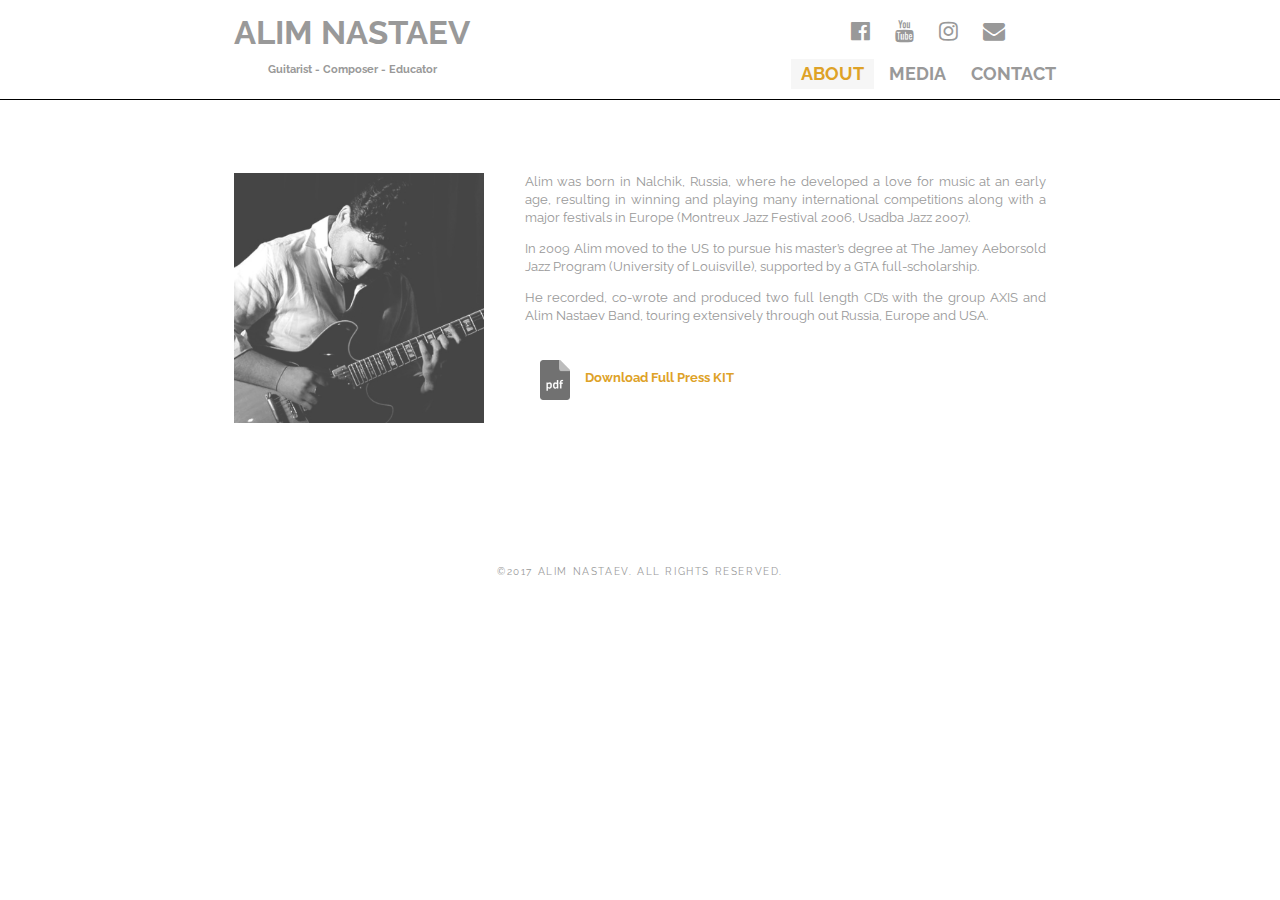
==== about.html @ bfc54e09 "first commit" ====
<!DOCTYPE html>
<html>
  <head>
    <meta charset="utf-8">
    <title>Alim Nastaev | Guitarist</title>
    <link rel="stylesheet" href="css/normalize.css">
    <link href='//fonts.googleapis.com/css?family=Raleway:400,300,200,700&subset=latin,latin-ext' rel='stylesheet' type='text/css'/>
    <link rel="stylesheet" href="css/main.css">
    <link rel="stylesheet" href="css/responsive.css">
    <meta name="viewport" content="width=device-width, initial-scale=1.0">
    <link rel="stylesheet" href="https://cdnjs.cloudflare.com/ajax/libs/font-awesome/4.7.0/css/font-awesome.min.css">
  </head>
  <body>
    <header>
      <a href="index.html" id="logo">
        <h1>ALIM NASTAEV</h1>
        <h2>Guitarist - Composer - Educator</h2>
      </a>
        
        <nav class="social">
        <ul>
          <li><a href="https://www.facebook.com/alimnastaev" target="_blank" class="fa fa-facebook-official" style="font-size:22px;"></a></li>
          <li><a href="https://www.youtube.com/user/AlimNastaev" class="fa fa-youtube" target="_blank" style="font-size:22px;"></a></li>
          <li><a href="https://www.instagram.com/alimnastaev/" class="fa fa-instagram" target="_blank" style="font-size:22px;"></a></li>
          <li><a href="#" class="fa fa-envelope" target="_blank" style="font-size:22px;"></a></li>
        </ul>
      </nav>
      <nav class="nav-bar">
        <ul>
          <li><a href="about.html" class="selected">ABOUT</a></li>
          <li><a href="media.html">MEDIA</a></li>
          <li><a href="contact.html">CONTACT</a></li>
          </ul>
        </nav>
    </header>
    <div id="wrapper">
      <section>
        <img src="images/About.jpg" alt="picture of Alim Nastaev" class="profile-photo">
        
          <p style="text-align: justify;">Alim was born in Nalchik, Russia, where he developed a love for music at an early age, resulting in winning and playing many international competitions along with a major festivals in Europe (Montreux Jazz Festival 2006, Usadba Jazz 2007).</p>
              
          <p style="text-align: justify;">In 2009 Alim moved to the US to pursue his master’s degree at The Jamey Aeborsold Jazz Program (University of Louisville), supported by a GTA full-scholarship.</p>
          
          <p style="text-align: justify;">He recorded, co-wrote and produced two full length CD’s with the group AXIS and Alim Nastaev Band, touring extensively through out Russia, Europe and USA.</p>
          
          <br>
          <p><a href="#" style="font-weight: bold;" onclick="alert('This function is still under construction.')"><img src="images/pdf.png" width="30" height="40" style="float: left; position: relative; left: 0px; top: -9px; margin: 0 15px 15px;">Download Full Press KIT</a></p>
          
          <br>
      </section>
        
    </div>
    <br>
          
    <footer id="footer"><p class="copyright">&copy;2017 Alim Nastaev. All Rights Reserved.</p></footer>
    </body>
</html>
---- css/main.css ----
/**********************************
GENERAL
***********************************/
body {
    font: normal 13px/18px sans-serif;
    font-family: 'Raleway', sans-serif;
    display: flex;
    flex-direction: column;
    min-height: 100vh;
}

/** Removes link styling. **/
a {
    text-decoration: none; 
}

.wrapper {
    display: block;
    margin: auto;
    width: 73%;
}


#wrapper {
    max-width: 940px;
    margin: 0 auto;
    padding: 0 5%;
    clear: both;
}


img {
    max-width: 100%;
}

h3 {
    margin: 0;
    font-size: 1em;
    font-weight: bold;
}

p {
    color: #999;
}



/**********************************
HEADING
***********************************/

header {
  float: left;
  margin: 0 0 10px 0;
  padding: 5px 0 0 0;
  width: 100%;
}

h1 {
  font-family: 'Raleway', sans-serif;
  margin: 15px;
  font-size: 1.75em;
  font-weight: bold;
  line-height: 0.8em;
  text-align: center;
}

h2 {
  font-family: 'Raleway', sans-serif;
  font-size: 0.75em;
  margin: 15px;
  font-weight: bold;
  text-align: center;
}

.social {
    text-align: center;
}



/**********************************
NAVIGATION
***********************************/

nav {
  text-align: center;
  padding: 10px 0;
  margin: 10px 0 0;
}

nav ul {
  font-family: 'Raleway', sans-serif;
  list-style: none;
  margin: 0;
  padding: 0;
  font-size: 1.2em;
  font-weight: normal;
  line-height: 0.8em;
}

nav li {
  display: inline-block;
    font-weight: bold;
}

nav a {
  padding: 5px 10px;
}


/******************************
CAROUSEL
******************************/
#carousel {
	width: 100%;
	position: relative;
	padding-top: 38%; /* 1500x570 */
	overflow: hidden;
}

#carousel img {
	width: 100%;
	height: 100%;
	position: absolute;
	top: 0;
	left: 0;
}

/**********************************
FOOTER
***********************************/

#footer {
		width: 100%;
		max-width: 100%;
		margin-top: 2rem;
		text-align: center;
	}
#footer .copyright {
			letter-spacing: 0.1rem;
			font-size: 0.6rem;
			margin-bottom: 0;
			text-transform: uppercase;
		}



/**********************************
PAGE: MEDIA
***********************************/


#gallery, 
#gallery figure, 
#gallery figcaption {
    margin: 0;
    padding: 0;
    list-style: none;
}

#gallery li {
    float: left;
    width: 45%;
    margin: 2.5%;
    background-color: white;
    color: #bdc3c7;
}

/** Create a thumbnail for images of different sizes. And round the corners. **/
#gallery img {
    border-radius: 3px;
    height:300px;
    width:300px;
    object-fit: cover;
}


#gallery figcaption {
    margin: 0;
    padding 5%;
    font-size: 0.80em;
    color: #999;
}


/**********************************
PAGE: ABOUT
***********************************/

.profile-photo {
  display: block;
  max-width: 250px;
  margin: 35px auto;
}




/**********************************
PAGE: CONTACT
***********************************/

*, *:before, *:after {
  -moz-box-sizing: border-box;
  -webkit-box-sizing: border-box;
  box-sizing: border-box;
}

label {
  display: block;
  margin-bottom: 10px;
}

/*
.input:focus {
    color: black;
}
*/


input[type="text"],
input[type="email"],
textarea,
select {
      color: #999;
      font-size: 12px;
      height: 12px;
      padding: 15px;
      width: 100%;
      background-color: #e8eeef;
      margin-bottom: 30px;
      border: 1px solid #999;
      resize: none;
}

input,
button {
    color: #dea227;
}

label {
    color: #999;
}

/**********************************
COLORS
***********************************/

 h1, h2, h3 {
     color: #999;
 }

/*Header section*/
 
 header {
     border-color: black;
 }


/*links*/
a {
    color: #dea227;
}

/*nav styles*/
nav a, nav a:visited {
     color: #999;
 }

selected, nav a.selected, nav a:hover {
     color: #dea227;
     background-color: #f6f6f6;
 }

/*
h1:hover, h2:hover {
    color: #dea227;
    background-color: #f6f6f6;
}
*/
---- css/responsive.css ----
@media screen and (min-width: 180px) {
  
header {
    border-bottom: 1px solid black;
    margin: 0 0 20px 0;
  }
    
h1 {
 font-size: 40px;
}

h2 {
 margin: 0;
}

nav, nav li {
    background: none;
    font-size: 1em;
    margin: 0;
  }

}
@media screen and (min-width: 480px) {
  
  header {
    border-bottom: 1px solid black;
    margin-bottom: 60px;
  }
    
  /**********************************
  TWO COLUMN LAYOUT
  ***********************************/
  
  #primary {
    width: 50%;
    float: left;
  }
  
  #secondary {
    width: 40%;
    float: right;
  }
  

  
  /**********************************
  PAGE: MEDIA
  ***********************************/
  
   #gallery li {
     width: 28.3333%;
    }
    #gallery li:nth-child(3n+1) {
        clear: right;
    }
  
  /**********************************
  PAGE: ABOUT
  ***********************************/
  
  .profile-photo {
    float: left;
    margin: 0 5% 80px 0;
  }
    
  
}

@media screen and (min-width: 660px) {

  /**********************************
  HEADER
  ***********************************/

  nav {
    background: none;
    float: right;
    font-size: 1.125em;
    margin-right: 5%;
    text-align: center;
    width: 45%;
  }
  
  #logo {
    float: left;
    margin-left: 5%;
    text-align: left;
    width: 45%;
  }
  
  h1 {
    font-size: 2.5em;
  }
  
  h2 {
    font-size: 0.825em;
    margin-bottom: 20px;
  }
  
  header {
    border-bottom: 1px solid black;
    margin-bottom: 60px;
  }

    .wrap {
        min-height: calc(100vh - 89px);
    }
  
}

@media screen and (min-width: 1250px) {
    .wrap {
        min-height: calc(100vh - 89px);
    }
    
}
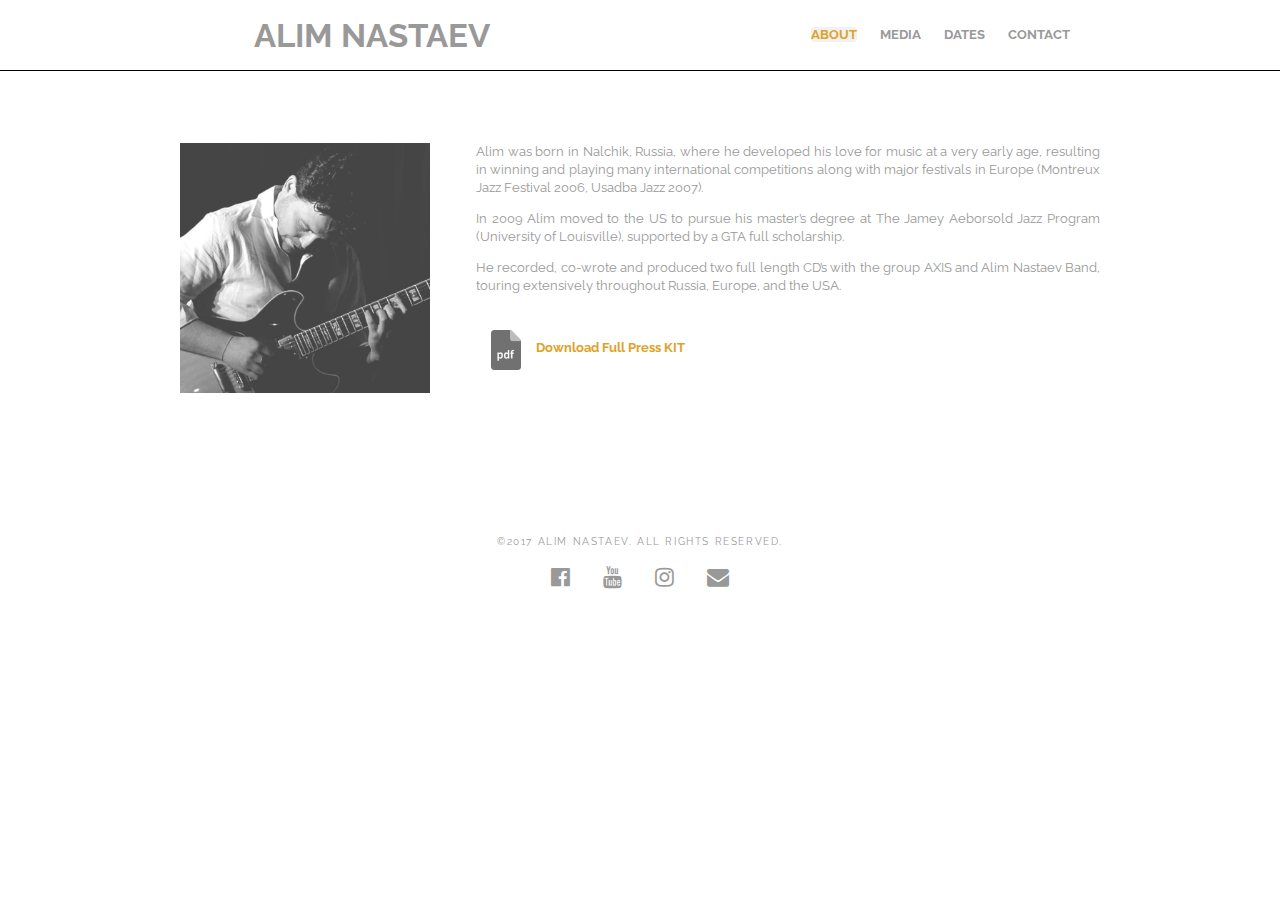
==== commit 09bd4811: "final ver+readme" ====
--- a/about.html
+++ b/about.html
@@ -1,57 +1,69 @@
 <!DOCTYPE html>
 <html>
-  <head>
+<head>
     <meta charset="utf-8">
+<link rel="icon" type="image/ico" href="favicon.ico" />
+
     <title>Alim Nastaev | Guitarist</title>
+
     <link rel="stylesheet" href="css/normalize.css">
-    <link href='//fonts.googleapis.com/css?family=Raleway:400,300,200,700&subset=latin,latin-ext' rel='stylesheet' type='text/css'/>
+    <link href='//fonts.googleapis.com/css?family=Raleway:400,300,200,700&subset=latin,latin-ext' rel='stylesheet'>
     <link rel="stylesheet" href="css/main.css">
+    <link rel="stylesheet" href="css/humbmenu.css">
     <link rel="stylesheet" href="css/responsive.css">
     <meta name="viewport" content="width=device-width, initial-scale=1.0">
     <link rel="stylesheet" href="https://cdnjs.cloudflare.com/ajax/libs/font-awesome/4.7.0/css/font-awesome.min.css">
-  </head>
+</head>
   <body>
-    <header>
+
+<header>
+ <div class="nav">
       <a href="index.html" id="logo">
-        <h1>ALIM NASTAEV</h1>
-        <h2>Guitarist - Composer - Educator</h2>
+                    <h1>ALIM NASTAEV</h1>
       </a>
-        
-        <nav class="social">
-        <ul>
-          <li><a href="https://www.facebook.com/alimnastaev" target="_blank" class="fa fa-facebook-official" style="font-size:22px;"></a></li>
-          <li><a href="https://www.youtube.com/user/AlimNastaev" class="fa fa-youtube" target="_blank" style="font-size:22px;"></a></li>
-          <li><a href="https://www.instagram.com/alimnastaev/" class="fa fa-instagram" target="_blank" style="font-size:22px;"></a></li>
-          <li><a href="#" class="fa fa-envelope" target="_blank" style="font-size:22px;"></a></li>
-        </ul>
-      </nav>
-      <nav class="nav-bar">
-        <ul>
-          <li><a href="about.html" class="selected">ABOUT</a></li>
-          <li><a href="media.html">MEDIA</a></li>
-          <li><a href="contact.html">CONTACT</a></li>
-          </ul>
-        </nav>
-    </header>
+    <label for="toggle">&#9776;</label>
+    <input type="checkbox" id="toggle"/>
+    <div class="menu">
+        <a href="about.html" class="selected">ABOUT</a>
+        <a href="media.html">MEDIA</a>
+        <a href="dates.html">DATES</a>
+        <a href="contact.html">CONTACT</a>
+    </div>
+    </div>
+      </header>
     <div id="wrapper">
       <section>
         <img src="images/About.jpg" alt="picture of Alim Nastaev" class="profile-photo">
-        
-          <p style="text-align: justify;">Alim was born in Nalchik, Russia, where he developed a love for music at an early age, resulting in winning and playing many international competitions along with a major festivals in Europe (Montreux Jazz Festival 2006, Usadba Jazz 2007).</p>
-              
-          <p style="text-align: justify;">In 2009 Alim moved to the US to pursue his master’s degree at The Jamey Aeborsold Jazz Program (University of Louisville), supported by a GTA full-scholarship.</p>
-          
-          <p style="text-align: justify;">He recorded, co-wrote and produced two full length CD’s with the group AXIS and Alim Nastaev Band, touring extensively through out Russia, Europe and USA.</p>
-          
+
+          <p style="text-align: justify;">Alim was born in Nalchik, Russia,
+            where he developed his love for music at a very early age,
+            resulting in winning and playing many international
+            competitions along with major festivals in Europe
+            (Montreux Jazz Festival 2006, Usadba Jazz 2007).</p>
+
+          <p style="text-align: justify;">In 2009 Alim moved to the US to
+            pursue his master’s degree at The Jamey Aeborsold Jazz Program
+            (University of Louisville), supported by a
+            GTA full scholarship.</p>
+
+          <p style="text-align: justify;">He recorded, co-wrote and produced
+            two full length CD’s with the group AXIS and Alim Nastaev Band,
+            touring extensively throughout Russia, Europe, and the USA.</p>
+
           <br>
-          <p><a href="#" style="font-weight: bold;" onclick="alert('This function is still under construction.')"><img src="images/pdf.png" width="30" height="40" style="float: left; position: relative; left: 0px; top: -9px; margin: 0 15px 15px;">Download Full Press KIT</a></p>
-          
+          <p><a class="download" href="#" style="font-weight: bold;" onclick="alert('This function is still under construction.')"><img src="images/pdf.png" width="30" height="40" style="float: left; position: relative; left: 0px; top: -9px; margin: 0 15px 15px;">Download Full Press KIT</a></p>
+
           <br>
       </section>
-        
+
     </div>
     <br>
-          
-    <footer id="footer"><p class="copyright">&copy;2017 Alim Nastaev. All Rights Reserved.</p></footer>
+
+      <footer id="footer"><p class="copyright">&copy;2017 Alim Nastaev. All Rights Reserved.</p>
+        <a href="https://www.facebook.com/alimnastaev" target="_blank" class="fa fa-facebook-official" style="font-size:22px;margin:15px;"></a>
+        <a href="https://www.youtube.com/user/AlimNastaev" class="fa fa-youtube" target="_blank" style="font-size:22px;margin:15px;"></a>
+        <a href="https://www.instagram.com/alimnastaev/" class="fa fa-instagram" target="_blank" style="font-size:22px;margin:15px;"></a>
+        <a href="#" class="fa fa-envelope" target="_blank" style="font-size:22px;margin:15px;"></a>
+    </footer>
     </body>
 </html>
--- a/css/main.css
+++ b/css/main.css
@@ -11,23 +11,27 @@
 
 /** Removes link styling. **/
 a {
-    text-decoration: none; 
+    text-decoration: none;
 }
 
 .wrapper {
     display: block;
     margin: auto;
-    width: 73%;
+    width: 80%;
+    padding: 130px 10px 0 10px;
 }
 
 
 #wrapper {
     max-width: 940px;
     margin: 0 auto;
-    padding: 0 5%;
+    padding: 130px 10px 0 10px;
     clear: both;
 }
 
+ul {
+  text-decoration: none;
+}
 
 img {
     max-width: 100%;
@@ -43,6 +47,11 @@
     color: #999;
 }
 
+.menu {
+    font-size: 13px;
+    font-weight: bold;
+}
+
 
 
 /**********************************
@@ -50,19 +59,198 @@
 ***********************************/
 
 header {
+  position: fixed;
+  z-index: 9999;
   float: left;
   margin: 0 0 10px 0;
-  padding: 5px 0 0 0;
   width: 100%;
+  background-color: white;
 }
 
 h1 {
-  font-family: 'Raleway', sans-serif;
-  margin: 15px;
+/*
   font-size: 1.75em;
   font-weight: bold;
   line-height: 0.8em;
+*/
   text-align: center;
+}
+
+
+
+/******************************
+CAROUSEL (a TITLE PAGE)
+******************************/
+#carousel {
+	width: 100%;
+	position: relative;
+	padding-top: 38%; /* 1500x570 */
+	overflow: hidden;
+}
+
+#carousel img {
+	width: 100%;
+	height: 100%;
+	position: absolute;
+	top: 0;
+	left: 0;
+}
+
+
+
+/**********************************
+PAGE: MEDIA
+***********************************/
+
+
+#gallery,
+#gallery figure,
+#gallery figcaption {
+    margin: 0;
+    padding: 0;
+    list-style: none;
+}
+
+#gallery li {
+    float: left;
+    width: 45%;
+    margin: 2.5%;
+    background-color: white;
+}
+
+/** Create a thumbnail for images of different sizes. And round the corners. **/
+#gallery img {
+    border-radius: 3px;
+    height:300px;
+    width:300px;
+    object-fit: cover;
+}
+
+
+#gallery figcaption {
+    margin: 0;
+    padding 5%;
+    font-size: 0.80em;
+    color: #999;
+}
+
+/**********************************
+PAGE: ABOUT
+***********************************/
+
+.profile-photo {
+  display: block;
+  max-width: 250px;
+  margin: 25px auto;
+}
+
+
+/**********************************
+PAGE: DATES
+***********************************/
+*, *:before, *:after {
+-moz-box-sizing: border-box;
+-webkit-box-sizing: border-box;
+box-sizing: border-box;
+}
+
+
+
+ul.main { 
+  list-style: none;
+  max-width: 95%;
+  margin: 70px auto;
+}
+h3 {padding: 0; margin: 0;}
+
+
+.date {
+  width: 17%;
+  padding: 5% 5% 0 0 ;
+  float: left;
+}
+
+.date h3 {
+  font-size: 1.7em;
+}
+
+.date p {
+  font-size: 1em;
+}
+
+.events {
+  float: left;
+  width: 70%;
+  border-left: 1px solid #ccc;
+  margin-top: 15%;
+  padding-top: 3%;
+}
+
+.events-detail {
+  max-width: 550px;
+}
+
+.events-detail li{
+  padding: 10px;
+  border-bottom: 1px dashed #ccc;
+  line-height: 22px;
+  transition: ease .4s all;
+}
+
+.events-detail li:hover {
+  background: #e9e9e9;
+}
+
+.event-time {
+  font-weight: bold;
+}
+
+.events-detail li a {
+  text-decoration: none;
+  width: 100%;
+  height: 100%;
+  display: block;
+    text-align: center;
+}
+
+.event-location {
+    font-size: .8em;
+    color: #dea227;
+    margin-left: 70px;
+}
+
+/*--------------*/
+
+@media all and (max-width: 641px) {
+    
+    .date {
+      width: 100%;
+      margin: 10px;
+    }
+  
+  .events {
+    border:none;
+    width: 100%;
+    margin-top: 0;
+  }
+  
+  .events-detail {
+    padding: 0;
+  }
+  
+  li.date p {
+    margin:0;
+  }
+}
+
+/**********************************
+PAGE: CONTACT
+***********************************/
+
+*, *:before, *:after {
+  -moz-box-sizing: border-box;
+  -webkit-box-sizing: border-box;
+  box-sizing: border-box;
 }
 
 h2 {
@@ -73,144 +261,12 @@
   text-align: center;
 }
 
-.social {
-    text-align: center;
-}
-
-
-
-/**********************************
-NAVIGATION
-***********************************/
-
-nav {
-  text-align: center;
-  padding: 10px 0;
-  margin: 10px 0 0;
-}
-
-nav ul {
-  font-family: 'Raleway', sans-serif;
-  list-style: none;
-  margin: 0;
-  padding: 0;
-  font-size: 1.2em;
-  font-weight: normal;
-  line-height: 0.8em;
-}
-
-nav li {
-  display: inline-block;
-    font-weight: bold;
-}
-
-nav a {
-  padding: 5px 10px;
-}
-
-
-/******************************
-CAROUSEL
-******************************/
-#carousel {
-	width: 100%;
-	position: relative;
-	padding-top: 38%; /* 1500x570 */
-	overflow: hidden;
-}
-
-#carousel img {
-	width: 100%;
-	height: 100%;
-	position: absolute;
-	top: 0;
-	left: 0;
-}
-
-/**********************************
-FOOTER
-***********************************/
-
-#footer {
-		width: 100%;
-		max-width: 100%;
-		margin-top: 2rem;
-		text-align: center;
-	}
-#footer .copyright {
-			letter-spacing: 0.1rem;
-			font-size: 0.6rem;
-			margin-bottom: 0;
-			text-transform: uppercase;
-		}
-
-
-
-/**********************************
-PAGE: MEDIA
-***********************************/
-
-
-#gallery, 
-#gallery figure, 
-#gallery figcaption {
-    margin: 0;
-    padding: 0;
-    list-style: none;
-}
-
-#gallery li {
-    float: left;
-    width: 45%;
-    margin: 2.5%;
-    background-color: white;
-    color: #bdc3c7;
-}
-
-/** Create a thumbnail for images of different sizes. And round the corners. **/
-#gallery img {
-    border-radius: 3px;
-    height:300px;
-    width:300px;
-    object-fit: cover;
-}
-
-
-#gallery figcaption {
-    margin: 0;
-    padding 5%;
-    font-size: 0.80em;
-    color: #999;
-}
-
-
-/**********************************
-PAGE: ABOUT
-***********************************/
-
-.profile-photo {
-  display: block;
-  max-width: 250px;
-  margin: 35px auto;
-}
-
-
-
-
-/**********************************
-PAGE: CONTACT
-***********************************/
-
-*, *:before, *:after {
-  -moz-box-sizing: border-box;
-  -webkit-box-sizing: border-box;
-  box-sizing: border-box;
-}
-
+/*
 label {
   display: block;
   margin-bottom: 10px;
 }
+*/
 
 /*
 .input:focus {
@@ -239,55 +295,60 @@
     color: #dea227;
 }
 
-label {
+/* button styling */
+
+button {
+	background-color: white;
+	box-shadow: 0 1px 0 0 #dea227;
+     border-radius: 4px;
+}
+
+button:hover {
+	background-color: #999;
+    color: white;
+	box-shadow: 7px 4px 0 0 #dea227;
+    border-radius: 4px;
+}
+
+
+
+
+/**********************************
+FOOTER
+***********************************/
+
+#footer {
+		width: 100%;
+		max-width: 100%;
+		margin-top: 2rem;
+		text-align: center;
+	}
+#footer .copyright {
+			letter-spacing: 0.1rem;
+			font-size: 0.6rem;
+			margin-bottom: 0;
+			text-transform: uppercase;
+		}
+
+
+
+
+
+/**********************************
+COLORS
+***********************************/
+
+a, h2, h3 {
     color: #999;
 }
 
-/**********************************
-COLORS
-***********************************/
-
- h1, h2, h3 {
-     color: #999;
+
+.selected, nav a:hover {
+    color: #dea227;
+    background-color: #f1f1f1;
+    border-radius: 4px;
  }
 
-/*Header section*/
- 
- header {
-     border-color: black;
- }
-
-
-/*links*/
-a {
+.download {
     color: #dea227;
 }
-
-/*nav styles*/
-nav a, nav a:visited {
-     color: #999;
- }
-
-selected, nav a.selected, nav a:hover {
-     color: #dea227;
-     background-color: #f6f6f6;
- }
-
-/*
-h1:hover, h2:hover {
-    color: #dea227;
-    background-color: #f6f6f6;
-}
-*/
-
-
-
-
-
-
-
-
-
-
-
-
--- a/css/humbmenu.css
+++ b/css/humbmenu.css
@@ -0,0 +1,56 @@
+#logo {
+  float: left;
+}
+
+.nav {
+    text-align: center;
+    height: 70px;
+    line-height: 70px;
+}
+
+.menu {
+    margin: 0 40px 0 0;
+}
+
+.menu a, h1 {
+    clear: right;
+    text-decoration: none;
+    margin: 0 10px;
+    line-height: 62px;
+}
+
+label {
+    margin: 0 40px 0 0;
+    font-size: 26px;
+    line-height: 70px;
+    display: none;
+    width: 6px;
+    float: right;
+    color: #999;
+}
+
+#toggle {
+    display: none;
+}
+
+
+@media only screen and (max-width: 650px) {
+    label {
+        display: block;
+        cursor: pointer;
+    }
+    .menu {
+        text-align: center;
+        width: 100%;
+        display: none;
+    }
+    .menu a {
+        display: block;
+        border-bottom: 1px solid #EAEAEB;
+        margin: 0;
+    }
+    
+    #toggle:checked + .menu {
+        display: block;
+        background-color: white;
+    }
--- a/css/responsive.css
+++ b/css/responsive.css
@@ -1,4 +1,9 @@
 @media screen and (min-width: 180px) {
+    
+#gallery li {
+    width: 95%;
+    text-align: center;
+}
   
 header {
     border-bottom: 1px solid black;
@@ -6,7 +11,8 @@
   }
     
 h1 {
- font-size: 40px;
+ font-size: 30px;
+    margin: 5px 0 0 40px;
 }
 
 h2 {
@@ -17,9 +23,9 @@
     background: none;
     font-size: 1em;
     margin: 0;
-  }
+  }    
 
-}
+
 @media screen and (min-width: 480px) {
   
   header {
@@ -48,9 +54,9 @@
   ***********************************/
   
    #gallery li {
-     width: 28.3333%;
+     width: 45%;
     }
-    #gallery li:nth-child(3n+1) {
+    #gallery li:nth-child(2n+1) {
         clear: right;
     }
   
@@ -67,6 +73,13 @@
 }
 
 @media screen and (min-width: 660px) {
+    
+#gallery li {
+     width: 28.3333%;
+    }
+#gallery li:nth-child(3n+1) {
+        clear: right;
+    }
 
   /**********************************
   HEADER
@@ -108,9 +121,12 @@
   
 }
 
-@media screen and (min-width: 1250px) {
-    .wrap {
-        min-height: calc(100vh - 89px);
+
+@media screen and (min-width: 1024px) {
+    
+#gallery li {
+     width: 20%;
     }
-    
-}+#gallery li:nth-child(3n+1) {
+        clear: right;
+    }
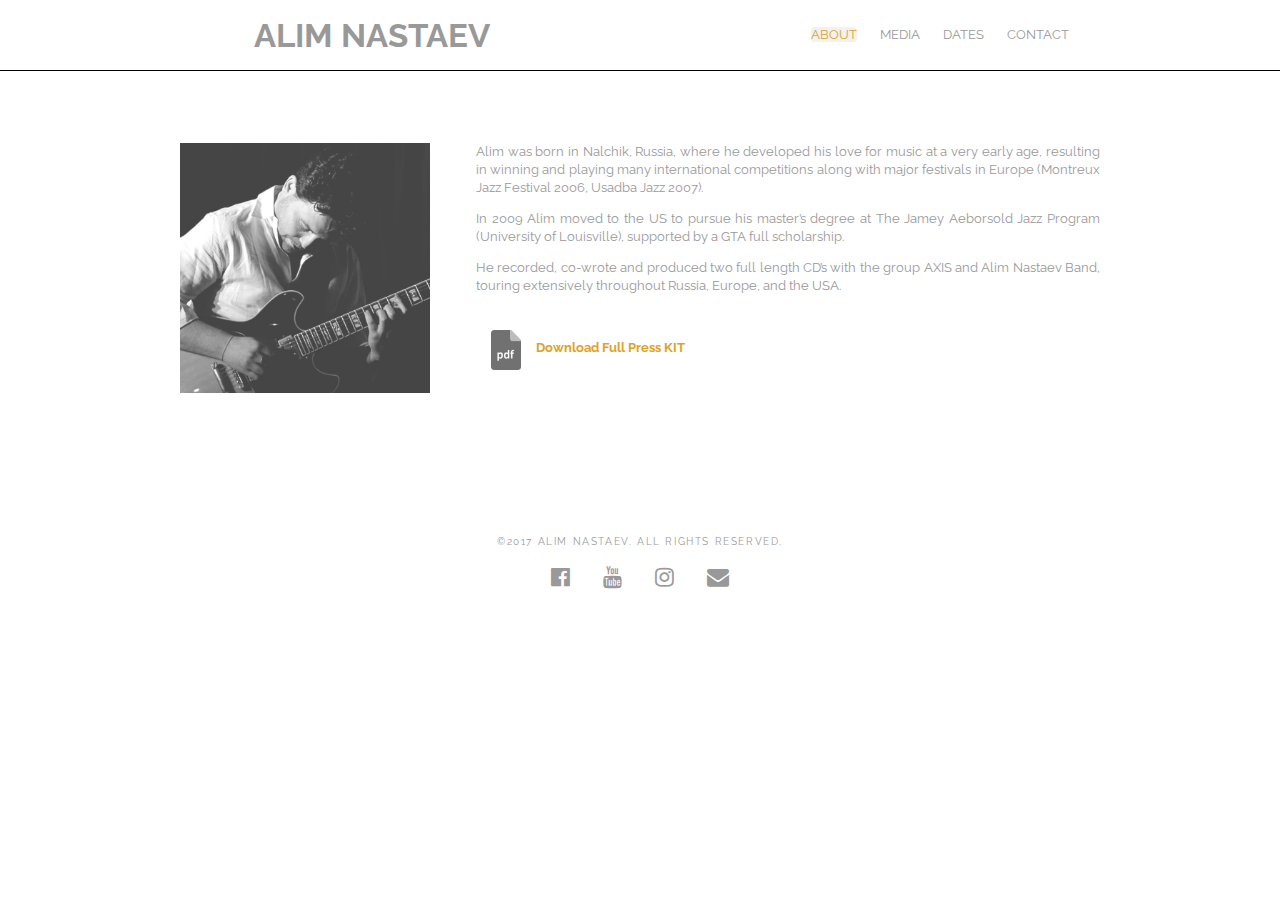
==== commit 15c4d314: "organized overall" ====
--- a/about.html
+++ b/about.html
@@ -59,11 +59,11 @@
     </div>
     <br>
 
-      <footer id="footer"><p class="copyright">&copy;2017 Alim Nastaev. All Rights Reserved.</p>
+     <footer id="footer"><p class="copyright">&copy;2017 Alim Nastaev. All Rights Reserved.</p>
         <a href="https://www.facebook.com/alimnastaev" target="_blank" class="fa fa-facebook-official" style="font-size:22px;margin:15px;"></a>
         <a href="https://www.youtube.com/user/AlimNastaev" class="fa fa-youtube" target="_blank" style="font-size:22px;margin:15px;"></a>
         <a href="https://www.instagram.com/alimnastaev/" class="fa fa-instagram" target="_blank" style="font-size:22px;margin:15px;"></a>
-        <a href="#" class="fa fa-envelope" target="_blank" style="font-size:22px;margin:15px;"></a>
-    </footer>
+        <a href="mailto:alim@alimnastaevmusic.com?Subject=Hello%20from " target="_top" class="fa fa-envelope" target="_blank" style="font-size:22px;margin:15px;"></a>
+      </footer>
     </body>
 </html>
--- a/css/main.css
+++ b/css/main.css
@@ -9,7 +9,7 @@
     min-height: 100vh;
 }
 
-/** Removes link styling. **/
+
 a {
     text-decoration: none;
 }
@@ -29,9 +29,6 @@
     clear: both;
 }
 
-ul {
-  text-decoration: none;
-}
 
 img {
     max-width: 100%;
@@ -47,10 +44,12 @@
     color: #999;
 }
 
+/*
 .menu {
     font-size: 13px;
     font-weight: bold;
 }
+*/
 
 
 
@@ -68,15 +67,8 @@
 }
 
 h1 {
-/*
-  font-size: 1.75em;
-  font-weight: bold;
-  line-height: 0.8em;
-*/
   text-align: center;
 }
-
-
 
 /******************************
 CAROUSEL (a TITLE PAGE)
@@ -98,6 +90,19 @@
 
 
 
+
+
+/**********************************
+PAGE: ABOUT
+***********************************/
+
+.profile-photo {
+  display: block;
+  max-width: 250px;
+  margin: 25px auto;
+}
+
+
 /**********************************
 PAGE: MEDIA
 ***********************************/
@@ -134,16 +139,6 @@
     color: #999;
 }
 
-/**********************************
-PAGE: ABOUT
-***********************************/
-
-.profile-photo {
-  display: block;
-  max-width: 250px;
-  margin: 25px auto;
-}
-
 
 /**********************************
 PAGE: DATES
@@ -154,15 +149,11 @@
 box-sizing: border-box;
 }
 
-
-
 ul.main { 
   list-style: none;
   max-width: 95%;
   margin: 70px auto;
 }
-h3 {padding: 0; margin: 0;}
-
 
 .date {
   width: 17%;
@@ -181,7 +172,7 @@
 .events {
   float: left;
   width: 70%;
-  border-left: 1px solid #ccc;
+  border-left: 1px solid #999;
   margin-top: 15%;
   padding-top: 3%;
 }
@@ -210,7 +201,7 @@
   width: 100%;
   height: 100%;
   display: block;
-    text-align: center;
+  text-align: center;
 }
 
 .event-location {
@@ -221,27 +212,6 @@
 
 /*--------------*/
 
-@media all and (max-width: 641px) {
-    
-    .date {
-      width: 100%;
-      margin: 10px;
-    }
-  
-  .events {
-    border:none;
-    width: 100%;
-    margin-top: 0;
-  }
-  
-  .events-detail {
-    padding: 0;
-  }
-  
-  li.date p {
-    margin:0;
-  }
-}
 
 /**********************************
 PAGE: CONTACT
--- a/css/responsive.css
+++ b/css/responsive.css
@@ -11,7 +11,7 @@
   }
     
 h1 {
- font-size: 30px;
+ font-size: 25px;
     margin: 5px 0 0 40px;
 }
 
@@ -19,60 +19,57 @@
  margin: 0;
 }
 
+/*
 nav, nav li {
     background: none;
     font-size: 1em;
     margin: 0;
   }    
+*/
+    
+    
 
+    
+    
+    
+    
 
 @media screen and (min-width: 480px) {
   
-  header {
+header {
     border-bottom: 1px solid black;
     margin-bottom: 60px;
-  }
+}
+  
     
-  /**********************************
-  TWO COLUMN LAYOUT
-  ***********************************/
+/*  PAGE: MEDIA   */
   
-  #primary {
-    width: 50%;
-    float: left;
-  }
+#gallery li {
+     width: 45%;
+}
+    
+#gallery li:nth-child(2n+1) {
+    clear: right;
+}
   
-  #secondary {
-    width: 40%;
-    float: right;
-  }
+/*  PAGE: ABOUT  */
   
-
-  
-  /**********************************
-  PAGE: MEDIA
-  ***********************************/
-  
-   #gallery li {
-     width: 45%;
-    }
-    #gallery li:nth-child(2n+1) {
-        clear: right;
-    }
-  
-  /**********************************
-  PAGE: ABOUT
-  ***********************************/
-  
-  .profile-photo {
+.profile-photo {
     float: left;
     margin: 0 5% 80px 0;
   }
-    
   
 }
+    
+    
+    
+    
+   
+    
 
 @media screen and (min-width: 660px) {
+    
+/* PAGE: MEDIA   */    
     
 #gallery li {
      width: 28.3333%;
@@ -81,10 +78,16 @@
         clear: right;
     }
 
-  /**********************************
-  HEADER
-  ***********************************/
+/* HEADER   */  
+/*
+.header {
+    border-bottom: 1px solid black;
+    margin-bottom: 60px;
+  }
+*/
 
+
+/*
   nav {
     background: none;
     float: right;
@@ -93,40 +96,53 @@
     text-align: center;
     width: 45%;
   }
+*/
   
-  #logo {
+#logo {
     float: left;
     margin-left: 5%;
     text-align: left;
     width: 45%;
   }
   
-  h1 {
+h1 {
     font-size: 2.5em;
+}
+  
+h2 {
+    font-size: 0.825em;
+    margin-bottom: 20px;
+}  
+    
+/*   PAGE: CONTACT PAGE (TWO COLUMN LAYOUT)   */ 
+  
+#primary {
+    width: 50%;
+    float: left;
+    margin: 0 0 0 10px;
   }
   
-  h2 {
-    font-size: 0.825em;
-    margin-bottom: 20px;
+#secondary {
+    width: 40%;
+    float: right;
+    margin: 0 10px 0 0;
   }
-  
-  header {
-    border-bottom: 1px solid black;
-    margin-bottom: 60px;
-  }
-
-    .wrap {
-        min-height: calc(100vh - 89px);
-    }
-  
+ 
 }
 
 
+    
+    
+    
+    
+    
 @media screen and (min-width: 1024px) {
     
 #gallery li {
      width: 20%;
     }
-#gallery li:nth-child(3n+1) {
+#gallery li:nth-child(4n+1) {
         clear: right;
     }
+    
+}
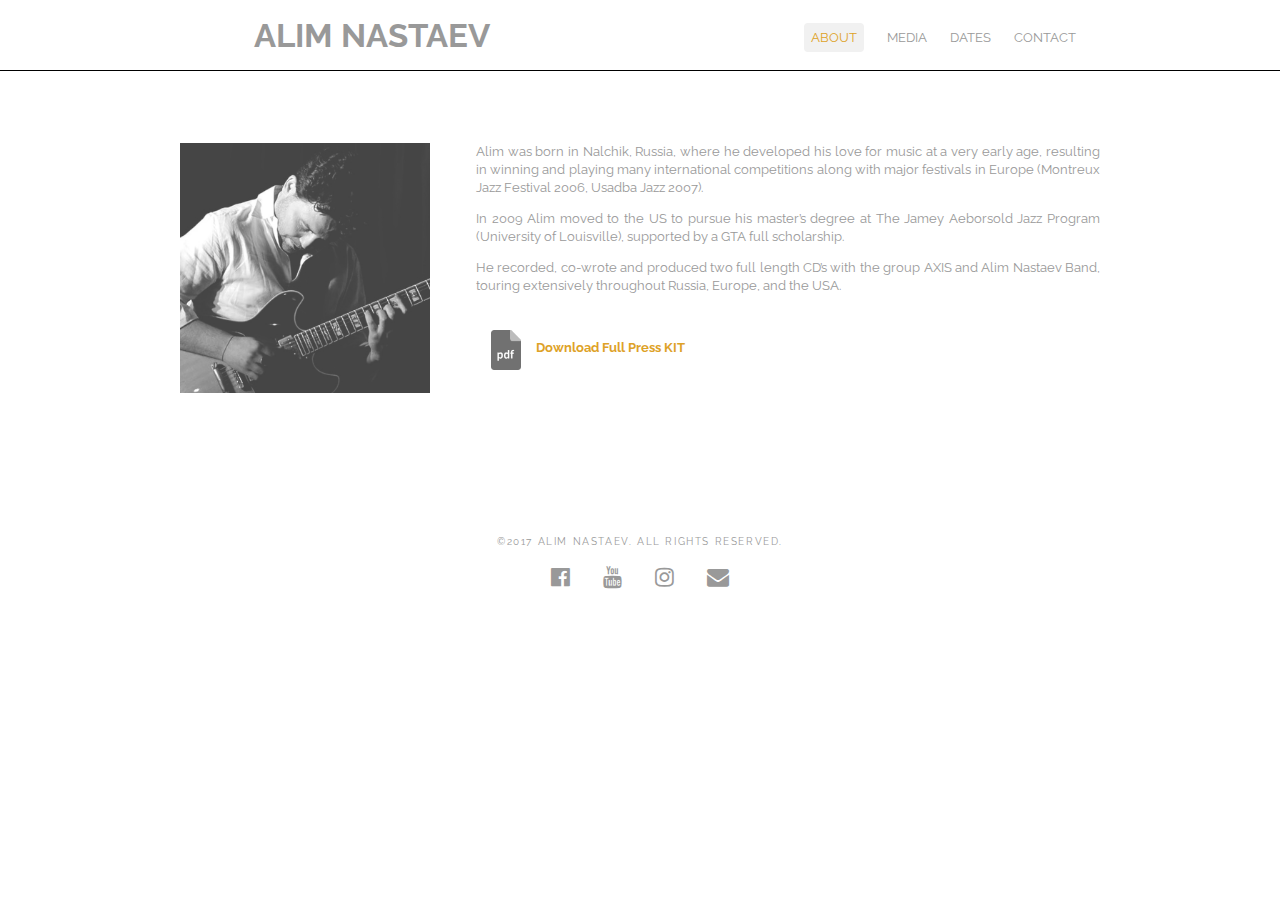
==== commit eeb167ea: "Final Version" ====
--- a/about.html
+++ b/about.html
@@ -1,40 +1,68 @@
 <!DOCTYPE html>
+
+<!-- ABOUT PAGE -->
+
 <html>
+
 <head>
+    
+<!-- Required meta tags -->
     <meta charset="utf-8">
-<link rel="icon" type="image/ico" href="favicon.ico" />
+    <meta name="viewport" content="width=device-width, initial-scale=1.0">
+
+<!-- Custom Favorite Icon -->
+    <link rel="icon" type="image/ico" href="favicon.ico" />
 
     <title>Alim Nastaev | Guitarist</title>
 
     <link rel="stylesheet" href="css/normalize.css">
+    
+<!--Google Fonts-->
     <link href='//fonts.googleapis.com/css?family=Raleway:400,300,200,700&subset=latin,latin-ext' rel='stylesheet'>
+    
+<!-- Custom CSS -->
     <link rel="stylesheet" href="css/main.css">
     <link rel="stylesheet" href="css/humbmenu.css">
     <link rel="stylesheet" href="css/responsive.css">
-    <meta name="viewport" content="width=device-width, initial-scale=1.0">
+    
+<!-- Font Awesome CSS -->   
     <link rel="stylesheet" href="https://cdnjs.cloudflare.com/ajax/libs/font-awesome/4.7.0/css/font-awesome.min.css">
+    
 </head>
-  <body>
+  
+    
+<body>
+    
 
+<!-- Sticky HEADER -->
+    
 <header>
- <div class="nav">
-      <a href="index.html" id="logo">
-                    <h1>ALIM NASTAEV</h1>
-      </a>
-    <label for="toggle">&#9776;</label>
-    <input type="checkbox" id="toggle"/>
-    <div class="menu">
-        <a href="about.html" class="selected">ABOUT</a>
-        <a href="media.html">MEDIA</a>
-        <a href="dates.html">DATES</a>
-        <a href="contact.html">CONTACT</a>
+    
+   <div class="nav">
+      
+        <a href="index.html" id="logo"><h1>ALIM NASTAEV</h1></a>
+      
+<!-- "humburger" menu on mobile defices -->
+       
+                <label for="toggle">&#9776;</label>
+                <input type="checkbox" id="toggle"/>
+                    <div class="menu">
+                        <a href="about.html" class="selected">ABOUT</a>
+                        <a href="media.html">MEDIA</a>
+                        <a href="dates.html">DATES</a>
+                        <a href="contact.html">CONTACT</a>
+                    </div>
     </div>
-    </div>
-      </header>
-    <div id="wrapper">
+</header>
+    
+    
+<div id="wrapper">
       <section>
+          
+<!-- About Picture -->          
         <img src="images/About.jpg" alt="picture of Alim Nastaev" class="profile-photo">
-
+          
+<!-- BIO text -->
           <p style="text-align: justify;">Alim was born in Nalchik, Russia,
             where he developed his love for music at a very early age,
             resulting in winning and playing many international
@@ -51,19 +79,24 @@
             touring extensively throughout Russia, Europe, and the USA.</p>
 
           <br>
+          
+<!-- PDF download -->
           <p><a class="download" href="#" style="font-weight: bold;" onclick="alert('This function is still under construction.')"><img src="images/pdf.png" width="30" height="40" style="float: left; position: relative; left: 0px; top: -9px; margin: 0 15px 15px;">Download Full Press KIT</a></p>
 
           <br>
       </section>
 
-    </div>
-    <br>
+</div>
+<br>
 
-     <footer id="footer"><p class="copyright">&copy;2017 Alim Nastaev. All Rights Reserved.</p>
-        <a href="https://www.facebook.com/alimnastaev" target="_blank" class="fa fa-facebook-official" style="font-size:22px;margin:15px;"></a>
-        <a href="https://www.youtube.com/user/AlimNastaev" class="fa fa-youtube" target="_blank" style="font-size:22px;margin:15px;"></a>
-        <a href="https://www.instagram.com/alimnastaev/" class="fa fa-instagram" target="_blank" style="font-size:22px;margin:15px;"></a>
-        <a href="mailto:alim@alimnastaevmusic.com?Subject=Hello%20from " target="_top" class="fa fa-envelope" target="_blank" style="font-size:22px;margin:15px;"></a>
+<!-- FOOTER -->
+    <footer id="footer"><p class="copyright">&copy;2017 Alim Nastaev. All Rights Reserved.</p>
+            <a href="https://www.facebook.com/alimnastaev" target="_blank" class="fa fa-facebook-official" style="font-size:22px;margin:15px;"></a>
+            <a href="https://www.youtube.com/user/AlimNastaev" class="fa fa-youtube" target="_blank" style="font-size:22px;margin:15px;"></a>
+            <a href="https://www.instagram.com/alimnastaev/" class="fa fa-instagram" target="_blank" style="font-size:22px;margin:15px;"></a>
+            <a href="mailto:alim@alimnastaevmusic.com?Subject=Hello%20from " target="_top" class="fa fa-envelope" target="_blank" style="font-size:22px;margin:15px;"></a>
       </footer>
-    </body>
+      
+</body>
+    
 </html>
--- a/css/main.css
+++ b/css/main.css
@@ -14,21 +14,6 @@
     text-decoration: none;
 }
 
-.wrapper {
-    display: block;
-    margin: auto;
-    width: 80%;
-    padding: 130px 10px 0 10px;
-}
-
-
-#wrapper {
-    max-width: 940px;
-    margin: 0 auto;
-    padding: 130px 10px 0 10px;
-    clear: both;
-}
-
 
 img {
     max-width: 100%;
@@ -40,17 +25,9 @@
     font-weight: bold;
 }
 
-p {
+p, text {
     color: #999;
 }
-
-/*
-.menu {
-    font-size: 13px;
-    font-weight: bold;
-}
-*/
-
 
 
 /**********************************
@@ -68,15 +45,24 @@
 
 h1 {
   text-align: center;
+
 }
 
 /******************************
-CAROUSEL (a TITLE PAGE)
+CAROUSEL (TITLE PAGE)
 ******************************/
+
+.wrapper {
+    display: block;
+    margin: auto;
+    width: 80%;
+    padding: 130px 10px 0 10px;
+}
+
 #carousel {
 	width: 100%;
 	position: relative;
-	padding-top: 38%; /* 1500x570 */
+	padding-top: 38%;
 	overflow: hidden;
 }
 
@@ -89,9 +75,6 @@
 }
 
 
-
-
-
 /**********************************
 PAGE: ABOUT
 ***********************************/
@@ -123,7 +106,6 @@
     background-color: white;
 }
 
-/** Create a thumbnail for images of different sizes. And round the corners. **/
 #gallery img {
     border-radius: 3px;
     height:300px;
@@ -143,11 +125,6 @@
 /**********************************
 PAGE: DATES
 ***********************************/
-*, *:before, *:after {
--moz-box-sizing: border-box;
--webkit-box-sizing: border-box;
-box-sizing: border-box;
-}
 
 ul.main { 
   list-style: none;
@@ -210,8 +187,6 @@
     margin-left: 70px;
 }
 
-/*--------------*/
-
 
 /**********************************
 PAGE: CONTACT
@@ -221,6 +196,13 @@
   -moz-box-sizing: border-box;
   -webkit-box-sizing: border-box;
   box-sizing: border-box;
+}
+
+#wrapper {
+    max-width: 940px;
+    margin: 0 auto;
+    padding: 130px 10px 0 10px;
+    clear: both;
 }
 
 h2 {
@@ -230,20 +212,6 @@
   font-weight: bold;
   text-align: center;
 }
-
-/*
-label {
-  display: block;
-  margin-bottom: 10px;
-}
-*/
-
-/*
-.input:focus {
-    color: black;
-}
-*/
-
 
 input[type="text"],
 input[type="email"],
@@ -260,17 +228,17 @@
       resize: none;
 }
 
-input,
+input {
+  color: #dea227;
+}
+
+/* button styling */
+
 button {
     color: #dea227;
-}
-
-/* button styling */
-
-button {
 	background-color: white;
 	box-shadow: 0 1px 0 0 #dea227;
-     border-radius: 4px;
+    border-radius: 4px;
 }
 
 button:hover {
@@ -288,18 +256,16 @@
 ***********************************/
 
 #footer {
-		width: 100%;
-		max-width: 100%;
 		margin-top: 2rem;
 		text-align: center;
 	}
+
 #footer .copyright {
 			letter-spacing: 0.1rem;
 			font-size: 0.6rem;
 			margin-bottom: 0;
 			text-transform: uppercase;
-		}
-
+}
 
 
 
@@ -312,11 +278,11 @@
     color: #999;
 }
 
-
 .selected, nav a:hover {
     color: #dea227;
     background-color: #f1f1f1;
     border-radius: 4px;
+    padding: 7px;
  }
 
 .download {
--- a/css/humbmenu.css
+++ b/css/humbmenu.css
@@ -5,7 +5,7 @@
 .nav {
     text-align: center;
     height: 70px;
-    line-height: 70px;
+    line-height: 75px;
 }
 
 .menu {
@@ -24,9 +24,9 @@
     font-size: 26px;
     line-height: 70px;
     display: none;
-    width: 6px;
+/*    width: 6px;*/
     float: right;
-    color: #999;
+    color: #dea227;
 }
 
 #toggle {
@@ -46,7 +46,7 @@
     }
     .menu a {
         display: block;
-        border-bottom: 1px solid #EAEAEB;
+        border-bottom: 1px solid #999;
         margin: 0;
     }
     
